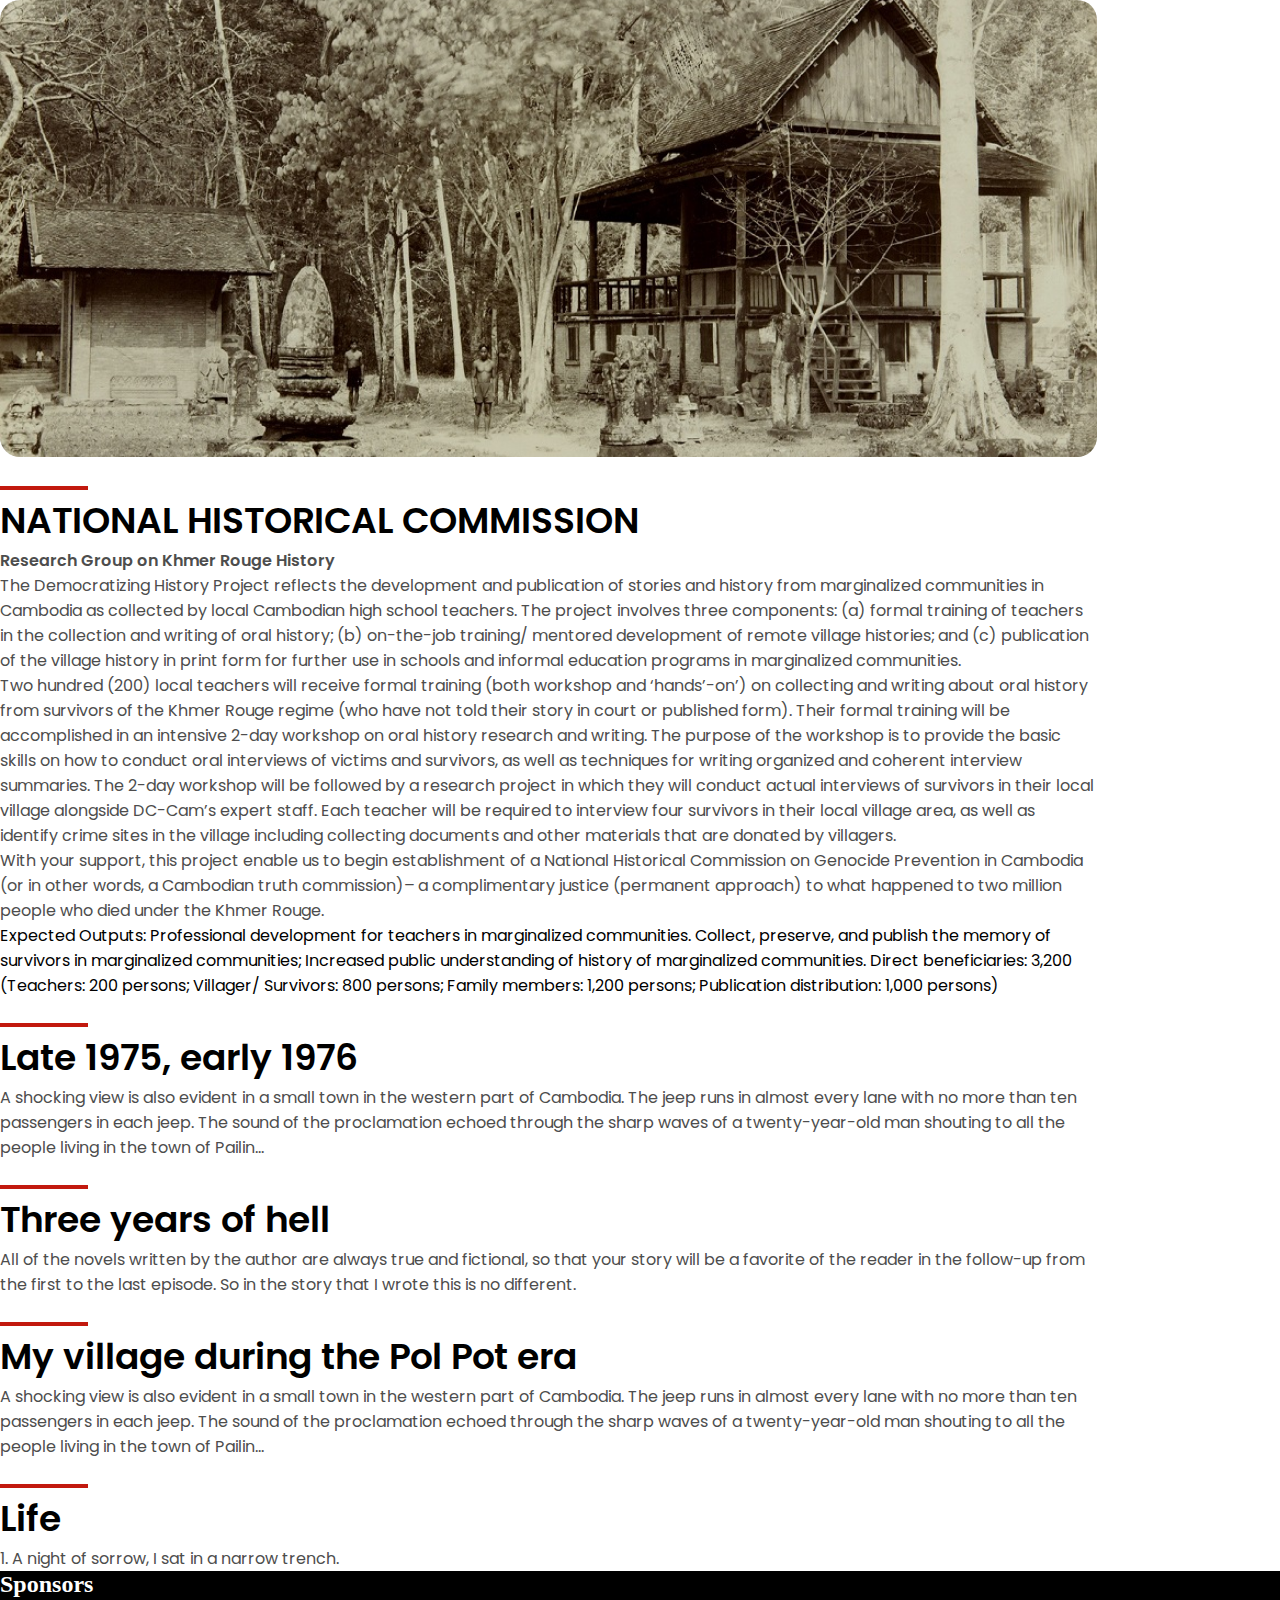
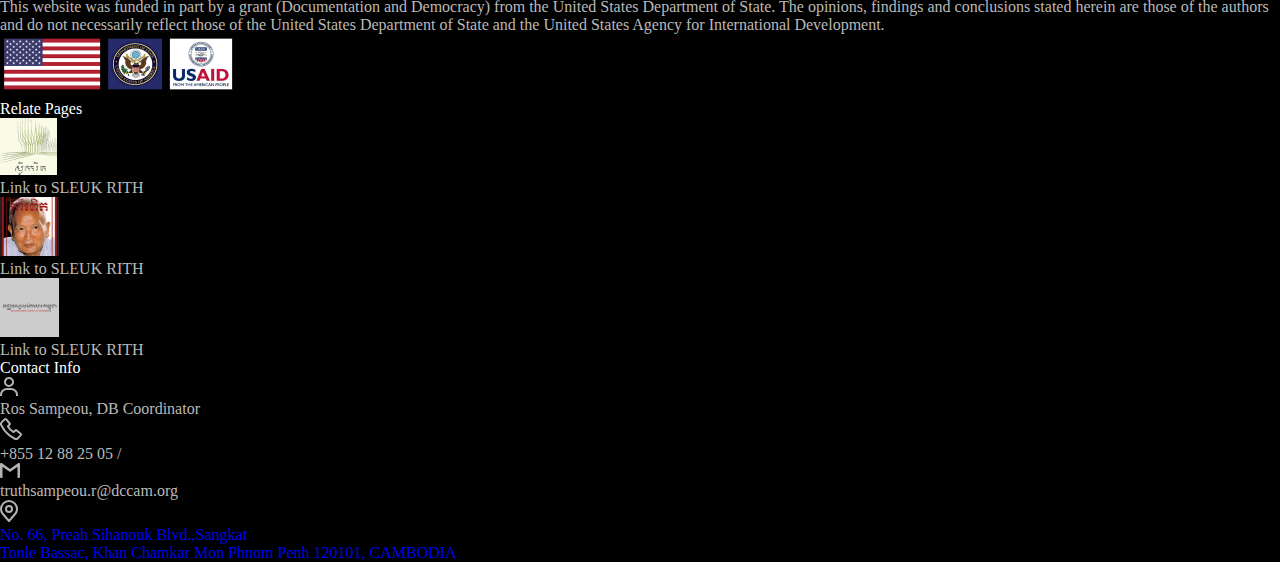
==== index1.html @ efcf057a "National Historical section done" ====
<!DOCTYPE html>
<html lang="en">

<head>
    <meta charset="UTF-8">
    <meta name="viewport" content="width=device-width, initial-scale=1.0">
    <title>Document</title>
    <link rel="stylesheet" href="./assets/css/style1.css">
    <link href="https://cdn.jsdelivr.net/npm/bootstrap@5.3.2/dist/css/bootstrap.min.css" rel="stylesheet" integrity="sha384-T3c6CoIi6uLrA9TneNEoa7RxnatzjcDSCmG1MXxSR1GAsXEV/Dwwykc2MPK8M2HN" crossorigin="anonymous">

</head>

<body>
    <section>
        <div class="container custom_container py-5">
            <div class="pt-5"><img class="w-100 img_radius " src="./assets/image/sectionimg.png" alt="sectionimg"></div>

            <h2 class="mb-0 pb-3 pt_custom_32 font-main fw-samibold fs-2xl red_line">NATIONAL HISTORICAL COMMISSION
            </h2>
            <p class="mb-0 pb-2 font-main fs-lg fw-samibold color-main ">Research Group on Khmer Rouge History</p>
            <p class="mb-0 pb-2 mw_1096 mx-auto font-main fs-lg fw-normal color-main ">The Democratizing History Project reflects the development and publication of stories and history from marginalized communities in Cambodia as collected by local Cambodian high school teachers. The project involves three components: (a) formal
                training of teachers in the collection and writing of oral history; (b) on-the-job training/ mentored development of remote village histories; and (c) publication of the village history in print form for further use in schools and informal
                education programs in marginalized communities.
            </p>
            <p class="mb-0 pb-2 mw_1096 mx-auto font-main fs-lg fw-normal color-main ">Two hundred (200) local teachers will receive formal training (both workshop and ‘hands’-on’) on collecting and writing about oral history from survivors of the Khmer Rouge regime (who have not told their story in court or published form).
                Their formal training will be accomplished in an intensive 2-day workshop on oral history research and writing. The purpose of the workshop is to provide the basic skills on how to conduct oral interviews of victims and survivors, as well
                as techniques for writing organized and coherent interview summaries. The 2-day workshop will be followed by a research project in which they will conduct actual interviews of survivors in their local village alongside DC-Cam’s expert
                staff. Each teacher will be required to interview four survivors in their local village area, as well as identify crime sites in the village including collecting documents and other materials that are donated by villagers.
            </p>
            <p class="mb-0 pb-2 mw_1096 mx-auto font-main fs-lg fw-normal color-main  ">With your support, this project enable us to begin establishment of a National Historical Commission on Genocide Prevention in Cambodia (or in other words, a Cambodian truth commission)– a complimentary justice (permanent approach) to what
                happened to two million people who died under the Khmer Rouge. </p>
            <p class="mb-0 mw_1096 mx-auto font-main fs-lg fw-normal "> Expected Outputs: Professional development for teachers in marginalized communities. Collect, preserve, and publish the memory of survivors in marginalized communities; Increased public understanding of history of marginalized communities.
                Direct beneficiaries: 3,200 (Teachers: 200 persons; Villager/ Survivors: 800 persons; Family members: 1,200 persons; Publication distribution: 1,000 persons)</p>
            <h2 class="mb-0 pb-3 font-main fw-samibold fs-2xl pt_custom_32 red_line">Late 1975, early 1976
            </h2>
            <p class="mb-0 mw_1096 mx-auto font-main fs-lg fw-normal color-main "> A shocking view is also evident in a small town in the western part of Cambodia. The jeep runs in almost every lane with no more than ten passengers in each jeep. The sound of the proclamation echoed through the sharp waves of a twenty-year-old
                man shouting to all the people living in the town of Pailin…</p>
            <h2 class="mb-0 pb-3 font-main fw-samibold fs-2xl pt_custom_32 red_line">Three years of hell
            </h2>
            <p class="mb-0 mw_1096 mx-auto font-main fs-lg fw-normal color-main ">All of the novels written by the author are always true and fictional, so that your story will be a favorite of the reader in the follow-up from the first to the last episode. So in the story that I wrote this is no different.</p>
            <h2 class="mb-0 pb-3 font-main fw-samibold fs-2xl pt_custom_32 red_line">My village during the Pol Pot era
            </h2>
            <p class="mb-0 mw_1096 mx-auto font-main fs-lg fw-normal color-main "> A shocking view is also evident in a small town in the western part of Cambodia. The jeep runs in almost every lane with no more than ten passengers in each jeep. The sound of the proclamation echoed through the sharp waves of a twenty-year-old
                man shouting to all the people living in the town of Pailin…</p>
            <h2 class="mb-0 pb-3 font-main fw-samibold fs-2xl pt_custom_32 red_line">Life
            </h2>
            <p class="mb-0 mw_1096 mx-auto font-main fs-lg fw-normal color-main">1. A night of sorrow, I sat in a narrow trench.
            </p>
        </div>
    </section>
    <footer class="bg_black">
        <div class="container py-5">
            <div class="row justify-content-between">
                <div class="col-5">
                    <h2 class="mb-0 color-primary">Sponsors</h2>
                    <p class="mb-0 pt-3 color-tertiary">This website was funded in part by a grant (Documentation and Democracy) from the United States Department of State. The opinions, findings and conclusions stated herein are those of the authors and do not necessarily reflect those
                        of the United States Department of State and the United States Agency for International Development.
                    </p>
                    <div class="pt-5"><img src="./assets/image/footerflag.png" alt="footer"></div>

                </div>
                <div class="col-6">
                    <div class="row justify-content-between">
                        <div class="col-5">
                            <p class="mb-0 color-primary">Relate Pages
                            </p>
                            <ul>
                                <li>
                                    <a href="#" class="d-flex align-items-center gap-3 pt_custom_27">
                                        <img src="./assets/image/onelink.png" alt="onelink">
                                        <p class="mb-0 color-tertiary">Link to SLEUK RITH</p>
                                    </a>
                                </li>
                                <li>
                                    <a href="#" class="d-flex align-items-center gap-3 pt_custom_27">
                                        <img src="./assets/image/link2.png" alt="onelink">
                                        <p class="mb-0 color-tertiary">Link to SLEUK RITH</p>
                                    </a>
                                </li>
                                <li>
                                    <a href="#" class="d-flex align-items-center gap-3 pt_custom_27">
                                        <img src="./assets/image/link3.png" alt="onelink">
                                        <p class="mb-0 color-tertiary">Link to SLEUK RITH</p>
                                    </a>
                                </li>
                            </ul>
                        </div>
                        <div class="col-6">
                            <p class="mb-0 color-primary">Contact Info</p>
                            <ul>
                                <li>
                                    <a href="#" class="d-flex align-items-center gap-2">
                                        <p class="mb-0 d-flex"><svg width="18" height="19" viewBox="0 0 18 19" fill="none" xmlns="http://www.w3.org/2000/svg">
                                                <path opacity="0.7"
                                                    d="M9 0C8.01109 0 7.04439 0.293245 6.22215 0.842652C5.3999 1.39206 4.75904 2.17295 4.3806 3.08658C4.00216 4.00021 3.90315 5.00555 4.09607 5.97545C4.289 6.94536 4.7652 7.83627 5.46447 8.53553C6.16373 9.2348 7.05464 9.711 8.02455 9.90393C8.99445 10.0969 9.99979 9.99784 10.9134 9.6194C11.827 9.24096 12.6079 8.6001 13.1573 7.77785C13.7068 6.95561 14 5.98891 14 5C14 3.67392 13.4732 2.40215 12.5355 1.46447C11.5979 0.526784 10.3261 0 9 0ZM9 8C8.40666 8 7.82664 7.82405 7.33329 7.49441C6.83994 7.16476 6.45542 6.69623 6.22836 6.14805C6.0013 5.59987 5.94189 4.99667 6.05764 4.41473C6.1734 3.83279 6.45912 3.29824 6.87868 2.87868C7.29824 2.45912 7.83279 2.1734 8.41473 2.05764C8.99667 1.94189 9.59987 2.0013 10.1481 2.22836C10.6962 2.45542 11.1648 2.83994 11.4944 3.33329C11.8241 3.82664 12 4.40666 12 5C12 5.79565 11.6839 6.55871 11.1213 7.12132C10.5587 7.68393 9.79565 8 9 8ZM18 19V18C18 16.1435 17.2625 14.363 15.9497 13.0503C14.637 11.7375 12.8565 11 11 11H7C5.14348 11 3.36301 11.7375 2.05025 13.0503C0.737498 14.363 0 16.1435 0 18V19H2V18C2 16.6739 2.52678 15.4021 3.46447 14.4645C4.40215 13.5268 5.67392 13 7 13H11C12.3261 13 13.5979 13.5268 14.5355 14.4645C15.4732 15.4021 16 16.6739 16 18V19H18Z"
                                                    fill="white" />
                                            </svg>
                                        </p>
                                        <p class="mb-0 color-tertiary d-flex align-items-center">Ros Sampeou, DB Coordinator
                                        </p>
                                    </a>
                                </li>
                                <li>
                                    <a href="#" class="d-flex align-items-center gap-2">
                                        <p class="mb-0 d-flex "><svg width="22" height="23" viewBox="0 0 22 23" fill="none" xmlns="http://www.w3.org/2000/svg">
                                                <g opacity="0.7">
                                                    <path
                                                        d="M9.55423 5.24101L6.17123 1.33601C5.78123 0.886007 5.06623 0.888007 4.61323 1.34201L1.83123 4.12901C1.00323 4.95801 0.766232 6.18901 1.24523 7.17601C4.10685 13.101 8.88528 17.8861 14.8062 20.756C15.7922 21.235 17.0222 20.998 17.8502 20.169L20.6582 17.356C21.1132 16.901 21.1142 16.182 20.6602 15.792L16.7402 12.427C16.3302 12.075 15.6932 12.121 15.2822 12.533L13.9182 13.899C13.8484 13.9722 13.7565 14.0204 13.6566 14.0363C13.5567 14.0522 13.4543 14.0349 13.3652 13.987C11.1357 12.7031 9.28622 10.8512 8.00523 8.62001C7.95726 8.53076 7.93989 8.42823 7.95578 8.32816C7.97168 8.22809 8.01996 8.136 8.09323 8.06601L9.45323 6.70501C9.86523 6.29101 9.91023 5.65101 9.55423 5.24001V5.24101Z"
                                                        stroke="white" stroke-width="2" stroke-linecap="round"
                                                        stroke-linejoin="round" />
                                                </g>
                                            </svg>
                                        </p>
                                        <p class="mb-0 d-flex align-items-center color-tertiary">+855 12 88 25 05 /</p>
                                    </a>
                                </li>
                                <li>
                                    <a href="#" class="d-flex align-items-center gap-2">
                                        <p class="mb-0 d-flex"><svg width="20" height="15" viewBox="0 0 20 15" fill="none" xmlns="http://www.w3.org/2000/svg">
                                                <path opacity="0.7"
                                                    d="M20 1.25014V13.75C20 14.4594 19.4594 15 18.75 15H17.5V3.65574L10 9.04319L2.5 3.65574V15H1.25C0.540625 15 0 14.4594 0 13.75V1.25014C0 0.895148 0.13375 0.582651 0.358125 0.361403C0.474983 0.244484 0.614156 0.152254 0.767371 0.0901957C0.920586 0.0281373 1.08471 -0.00248238 1.25 0.000157233H1.66688L10 6.04197L18.3331 0.000157233H18.75C19.105 0.000157233 19.4175 0.133906 19.6419 0.361403C19.8662 0.582651 20 0.895148 20 1.25014Z"
                                                    fill="white" />
                                            </svg>
                                        </p>
                                        <p class="d-flex align-items-center mb-0 color-tertiary">
                                            truthsampeou.r@dccam.org</p>
                                    </a>
                                </li>
                                <li>
                                    <a href="#" class="d-flex gap-2">
                                        <p class="mb-0 d-flex"><svg width="18" height="22" viewBox="0 0 18 22" fill="none" xmlns="http://www.w3.org/2000/svg">
                                                <g opacity="0.7">
                                                    <path
                                                        d="M9 12C10.6569 12 12 10.6569 12 9C12 7.34315 10.6569 6 9 6C7.34315 6 6 7.34315 6 9C6 10.6569 7.34315 12 9 12Z"
                                                        stroke="white" stroke-width="2" stroke-linecap="round"
                                                        stroke-linejoin="round" />
                                                    <path
                                                        d="M9 1C6.87827 1 4.84344 1.84285 3.34315 3.34315C1.84285 4.84344 1 6.87827 1 9C1 10.892 1.402 12.13 2.5 13.5L9 21L15.5 13.5C16.598 12.13 17 10.892 17 9C17 6.87827 16.1571 4.84344 14.6569 3.34315C13.1566 1.84285 11.1217 1 9 1V1Z"
                                                        stroke="white" stroke-width="2" stroke-linecap="round"
                                                        stroke-linejoin="round" />
                                                </g>
                                            </svg>
                                        </p>
                                        <p class="mb-0 d-flex align-items-center">No. 66, Preah Sihanouk Blvd.,Sangkat
                                            <br> Tonle Bassac, Khan Chamkar Mon Phnom Penh 120101, CAMBODIA</p>
                                    </a>
                                </li>
                            </ul>
                        </div>
                    </div>
                </div>
            </div>
        </div>
    </footer>
    <script src="https://cdn.jsdelivr.net/npm/bootstrap@5.3.2/dist/js/bootstrap.bundle.min.js" integrity="sha384-C6RzsynM9kWDrMNeT87bh95OGNyZPhcTNXj1NW7RuBCsyN/o0jlpcV8Qyq46cDfL" crossorigin="anonymous">
    </script>
</body>

</html>
---- assets/css/style1.css ----
@import url('https://fonts.googleapis.com/css2?family=Poppins:wght@400;500;600;700&display=swap');
@import url('./root.css');
* {
    margin: 0;
    padding: 0;
    text-decoration: none !important;
    list-style-type: none !important;
    box-sizing: border-box;
}

.font-main {
    font-family: 'Poppins', sans-serif;
}


/* common-class */

.custom_container {
    max-width: 1100px !important;
}

.bg_black {
    background-color: var( --color-secandary);
}

.gap_19 {
    gap: 19px;
}


/* section-1 */

.img_radius {
    border-radius: 20px;
}

.mw_1096 {
    max-width: 1096px;
}

.pt_custom_32 {
    padding-top: 32px;
}

.red_line {
    position: relative;
}

.red_line::before {
    content: '';
    position: absolute;
    width: 87.84px;
    height: 4px;
    top: 25px;
    background-color: var(--bg-line)
}


/* footer */

.pt_custom_27 {
    padding-top: 27px;
}

ol,
ul {
    padding-left: 0 !important;
}
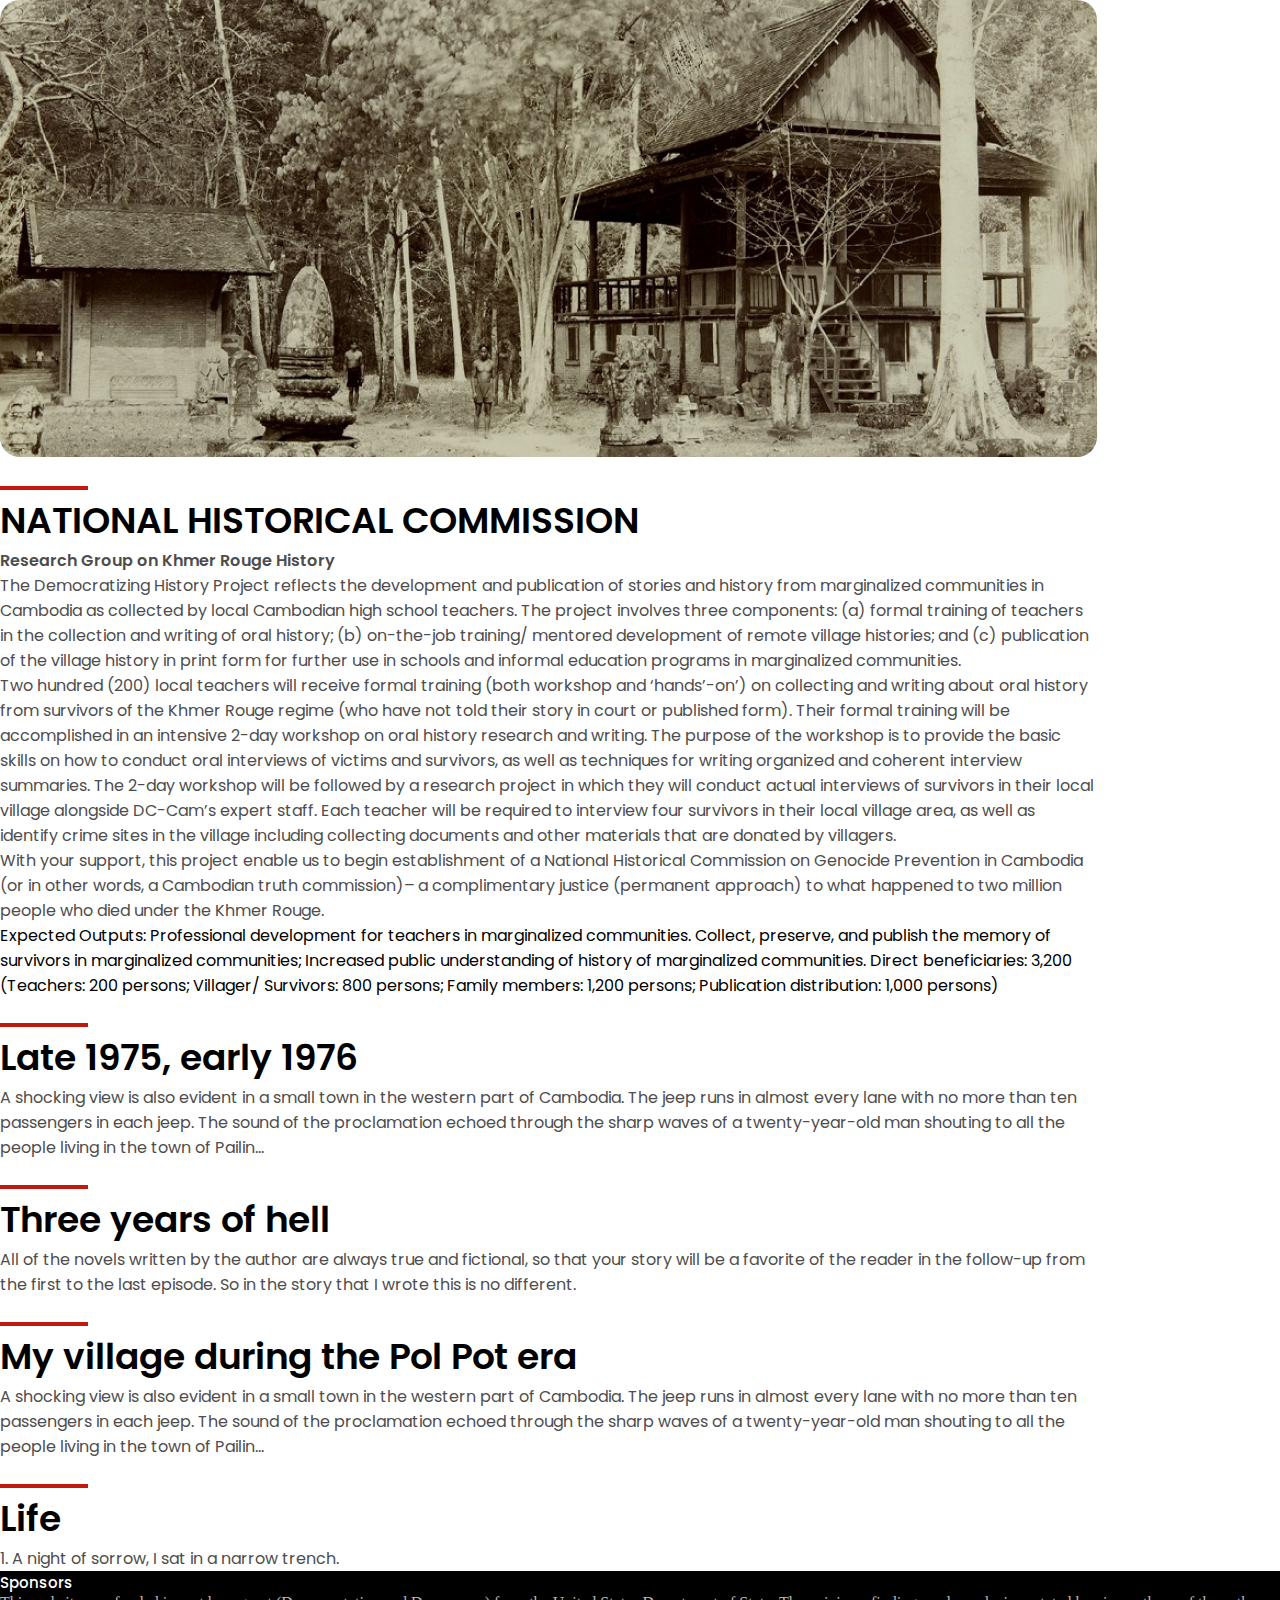
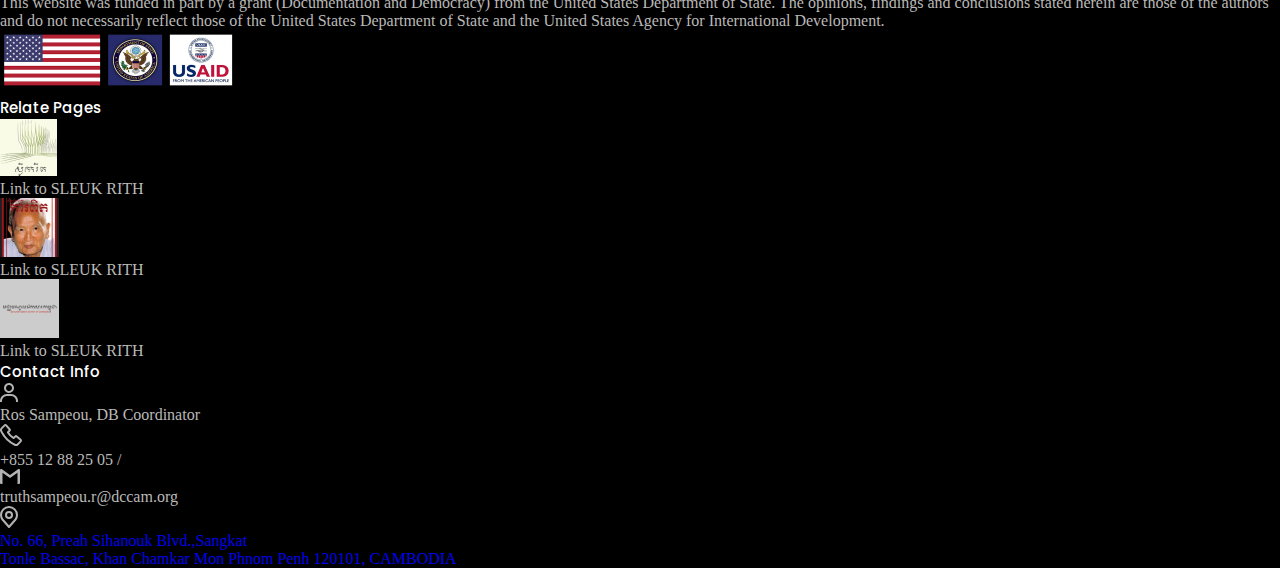
==== commit c8b4dcdf: "navbar done" ====
--- a/index1.html
+++ b/index1.html
@@ -52,7 +52,7 @@
         <div class="container py-5">
             <div class="row justify-content-between">
                 <div class="col-5">
-                    <h2 class="mb-0 color-primary">Sponsors</h2>
+                    <h2 class="mb-0 color-primary fs-md font-main fw-medium">Sponsors</h2>
                     <p class="mb-0 pt-3 color-tertiary">This website was funded in part by a grant (Documentation and Democracy) from the United States Department of State. The opinions, findings and conclusions stated herein are those of the authors and do not necessarily reflect those
                         of the United States Department of State and the United States Agency for International Development.
                     </p>
@@ -62,7 +62,7 @@
                 <div class="col-6">
                     <div class="row justify-content-between">
                         <div class="col-5">
-                            <p class="mb-0 color-primary">Relate Pages
+                            <p class="mb-0 color-primary fs-md font-main fw-medium">Relate Pages
                             </p>
                             <ul>
                                 <li>
@@ -86,10 +86,10 @@
                             </ul>
                         </div>
                         <div class="col-6">
-                            <p class="mb-0 color-primary">Contact Info</p>
+                            <p class="mb-0 color-primary fs-md font-main fw-medium ">Contact Info</p>
                             <ul>
                                 <li>
-                                    <a href="#" class="d-flex align-items-center gap-2">
+                                    <a href="#" class="d-flex align-items-center gap-2 pt_custom_19">
                                         <p class="mb-0 d-flex"><svg width="18" height="19" viewBox="0 0 18 19" fill="none" xmlns="http://www.w3.org/2000/svg">
                                                 <path opacity="0.7"
                                                     d="M9 0C8.01109 0 7.04439 0.293245 6.22215 0.842652C5.3999 1.39206 4.75904 2.17295 4.3806 3.08658C4.00216 4.00021 3.90315 5.00555 4.09607 5.97545C4.289 6.94536 4.7652 7.83627 5.46447 8.53553C6.16373 9.2348 7.05464 9.711 8.02455 9.90393C8.99445 10.0969 9.99979 9.99784 10.9134 9.6194C11.827 9.24096 12.6079 8.6001 13.1573 7.77785C13.7068 6.95561 14 5.98891 14 5C14 3.67392 13.4732 2.40215 12.5355 1.46447C11.5979 0.526784 10.3261 0 9 0ZM9 8C8.40666 8 7.82664 7.82405 7.33329 7.49441C6.83994 7.16476 6.45542 6.69623 6.22836 6.14805C6.0013 5.59987 5.94189 4.99667 6.05764 4.41473C6.1734 3.83279 6.45912 3.29824 6.87868 2.87868C7.29824 2.45912 7.83279 2.1734 8.41473 2.05764C8.99667 1.94189 9.59987 2.0013 10.1481 2.22836C10.6962 2.45542 11.1648 2.83994 11.4944 3.33329C11.8241 3.82664 12 4.40666 12 5C12 5.79565 11.6839 6.55871 11.1213 7.12132C10.5587 7.68393 9.79565 8 9 8ZM18 19V18C18 16.1435 17.2625 14.363 15.9497 13.0503C14.637 11.7375 12.8565 11 11 11H7C5.14348 11 3.36301 11.7375 2.05025 13.0503C0.737498 14.363 0 16.1435 0 18V19H2V18C2 16.6739 2.52678 15.4021 3.46447 14.4645C4.40215 13.5268 5.67392 13 7 13H11C12.3261 13 13.5979 13.5268 14.5355 14.4645C15.4732 15.4021 16 16.6739 16 18V19H18Z"
@@ -101,7 +101,7 @@
                                     </a>
                                 </li>
                                 <li>
-                                    <a href="#" class="d-flex align-items-center gap-2">
+                                    <a href="#" class="d-flex align-items-center gap-2 pt_custom_18">
                                         <p class="mb-0 d-flex "><svg width="22" height="23" viewBox="0 0 22 23" fill="none" xmlns="http://www.w3.org/2000/svg">
                                                 <g opacity="0.7">
                                                     <path
@@ -115,7 +115,7 @@
                                     </a>
                                 </li>
                                 <li>
-                                    <a href="#" class="d-flex align-items-center gap-2">
+                                    <a href="#" class="d-flex align-items-center gap-2 pt_custom_18">
                                         <p class="mb-0 d-flex"><svg width="20" height="15" viewBox="0 0 20 15" fill="none" xmlns="http://www.w3.org/2000/svg">
                                                 <path opacity="0.7"
                                                     d="M20 1.25014V13.75C20 14.4594 19.4594 15 18.75 15H17.5V3.65574L10 9.04319L2.5 3.65574V15H1.25C0.540625 15 0 14.4594 0 13.75V1.25014C0 0.895148 0.13375 0.582651 0.358125 0.361403C0.474983 0.244484 0.614156 0.152254 0.767371 0.0901957C0.920586 0.0281373 1.08471 -0.00248238 1.25 0.000157233H1.66688L10 6.04197L18.3331 0.000157233H18.75C19.105 0.000157233 19.4175 0.133906 19.6419 0.361403C19.8662 0.582651 20 0.895148 20 1.25014Z"
@@ -127,7 +127,7 @@
                                     </a>
                                 </li>
                                 <li>
-                                    <a href="#" class="d-flex gap-2">
+                                    <a href="#" class="d-flex gap-2 pt_custom_18">
                                         <p class="mb-0 d-flex"><svg width="18" height="22" viewBox="0 0 18 22" fill="none" xmlns="http://www.w3.org/2000/svg">
                                                 <g opacity="0.7">
                                                     <path
--- a/assets/css/style1.css
+++ b/assets/css/style1.css
@@ -23,8 +23,12 @@
     background-color: var( --color-secandary);
 }
 
-.gap_19 {
-    gap: 19px;
+.pt_custom_19 {
+    padding-top: 19px;
+}
+
+.pt_custom_18 {
+    padding-top: 18px;
 }
 
 
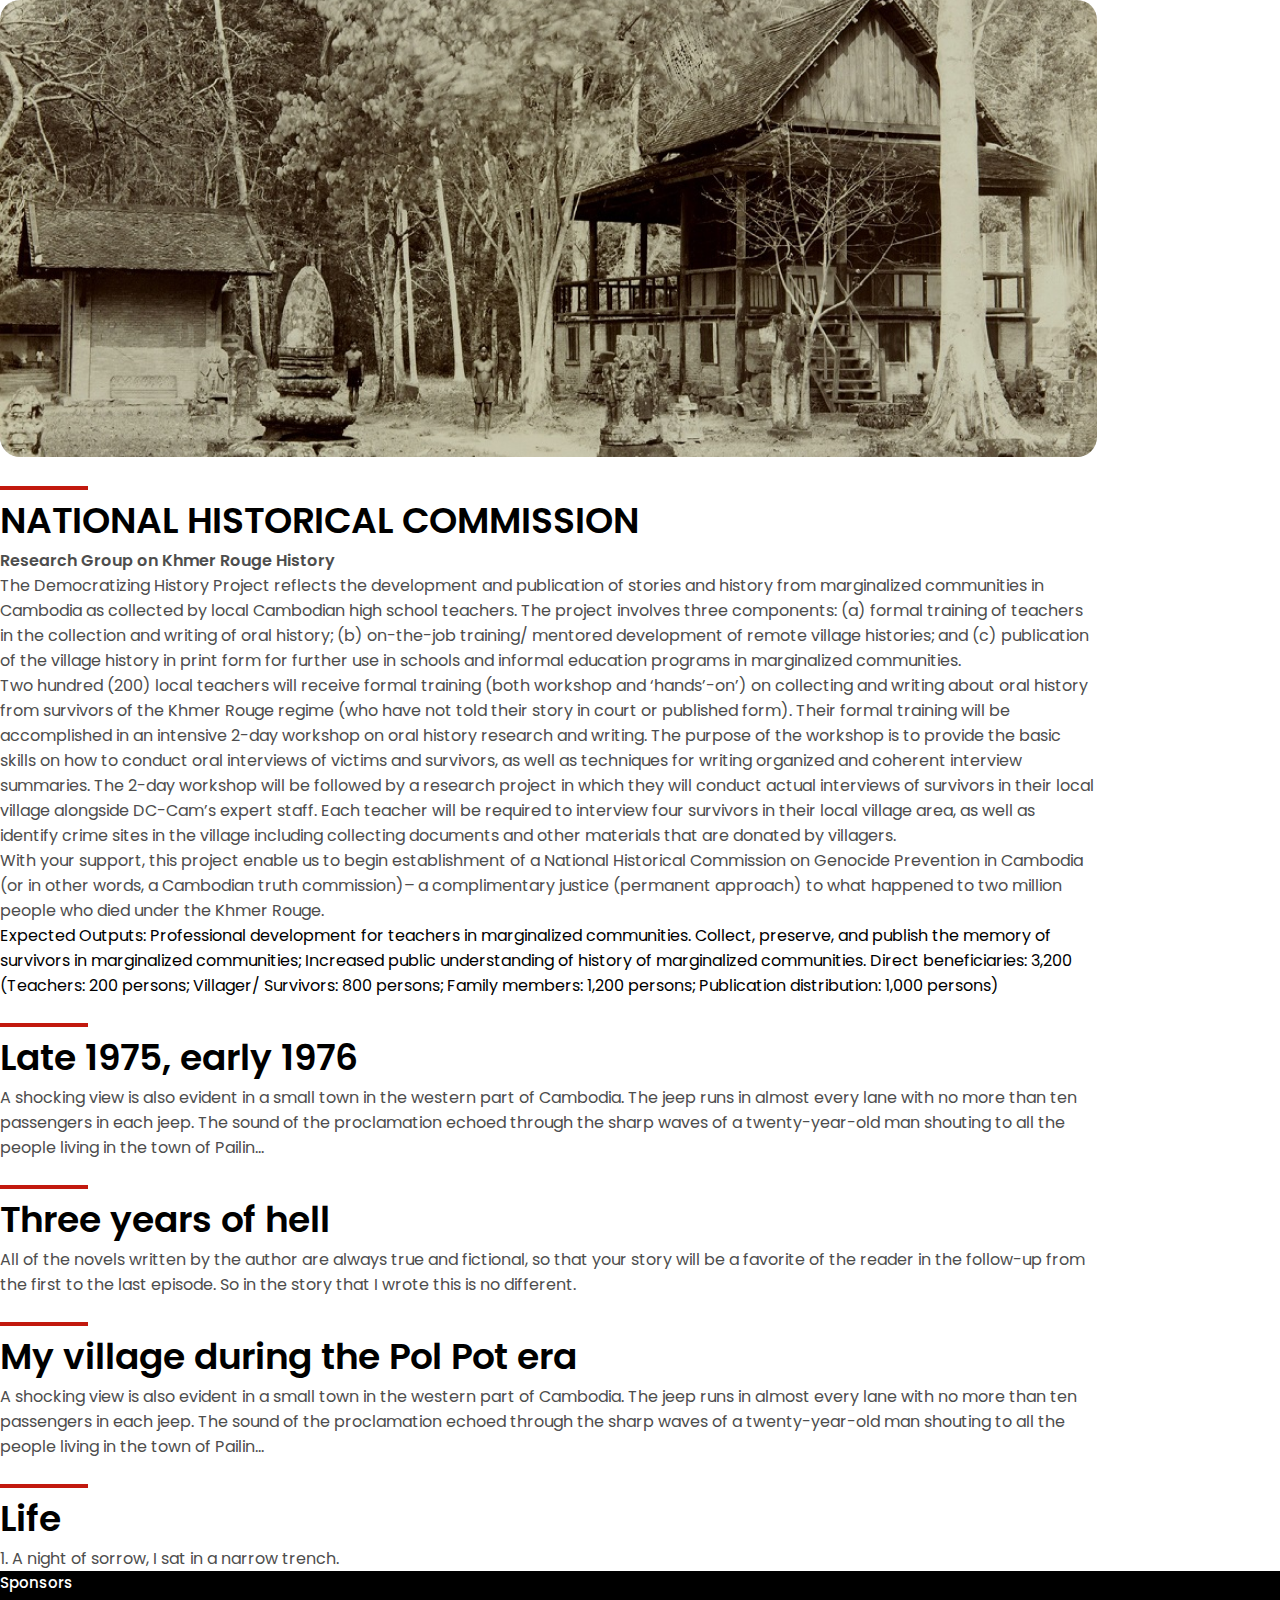
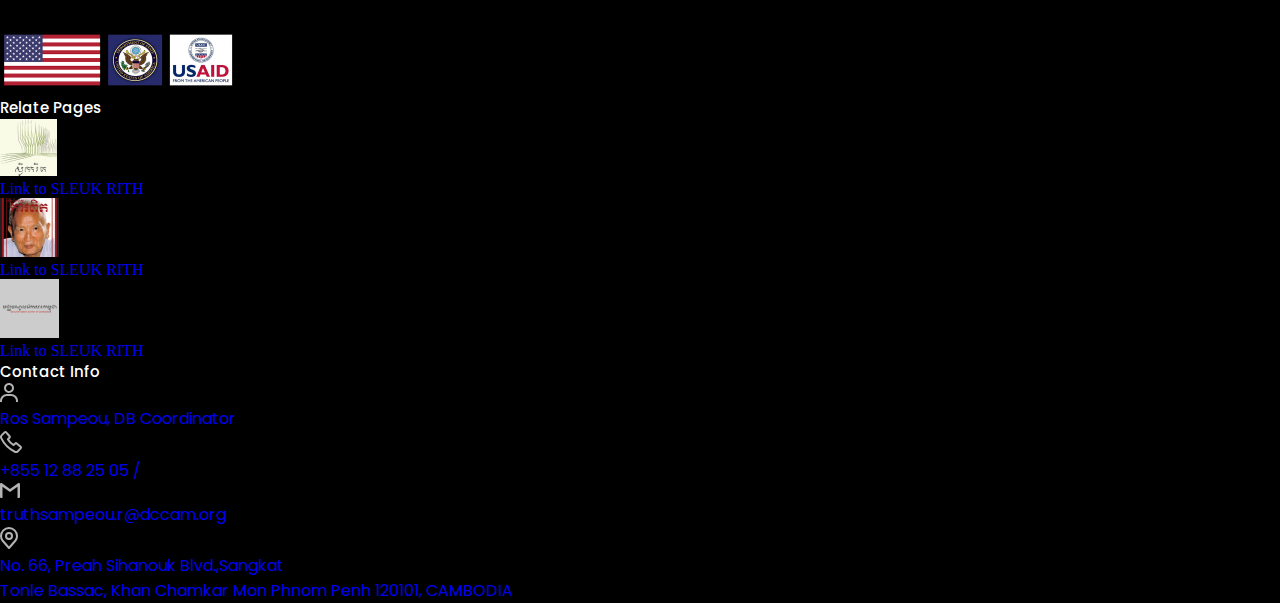
==== commit 139d19f1: "delet root classes" ====
--- a/index1.html
+++ b/index1.html
@@ -86,7 +86,7 @@
                             </ul>
                         </div>
                         <div class="col-6">
-                            <p class="mb-0 color-primary fs-md font-main fw-medium ">Contact Info</p>
+                            <p class="mb-0 color-primary fs-md font-main fw-medium  ">Contact Info</p>
                             <ul>
                                 <li>
                                     <a href="#" class="d-flex align-items-center gap-2 pt_custom_19">
@@ -96,7 +96,7 @@
                                                     fill="white" />
                                             </svg>
                                         </p>
-                                        <p class="mb-0 color-tertiary d-flex align-items-center">Ros Sampeou, DB Coordinator
+                                        <p class="mb-0 color-tertiary d-flex align-items-center font-main">Ros Sampeou, DB Coordinator
                                         </p>
                                     </a>
                                 </li>
@@ -111,7 +111,7 @@
                                                 </g>
                                             </svg>
                                         </p>
-                                        <p class="mb-0 d-flex align-items-center color-tertiary">+855 12 88 25 05 /</p>
+                                        <p class="mb-0 d-flex align-items-center color-tertiary font-main">+855 12 88 25 05 /</p>
                                     </a>
                                 </li>
                                 <li>
@@ -122,7 +122,7 @@
                                                     fill="white" />
                                             </svg>
                                         </p>
-                                        <p class="d-flex align-items-center mb-0 color-tertiary">
+                                        <p class="d-flex align-items-center mb-0 color-tertiary font-main">
                                             truthsampeou.r@dccam.org</p>
                                     </a>
                                 </li>
@@ -141,7 +141,7 @@
                                                 </g>
                                             </svg>
                                         </p>
-                                        <p class="mb-0 d-flex align-items-center">No. 66, Preah Sihanouk Blvd.,Sangkat
+                                        <p class="mb-0 d-flex align-items-center color-tertiary font-main">No. 66, Preah Sihanouk Blvd.,Sangkat
                                             <br> Tonle Bassac, Khan Chamkar Mon Phnom Penh 120101, CAMBODIA</p>
                                     </a>
                                 </li>
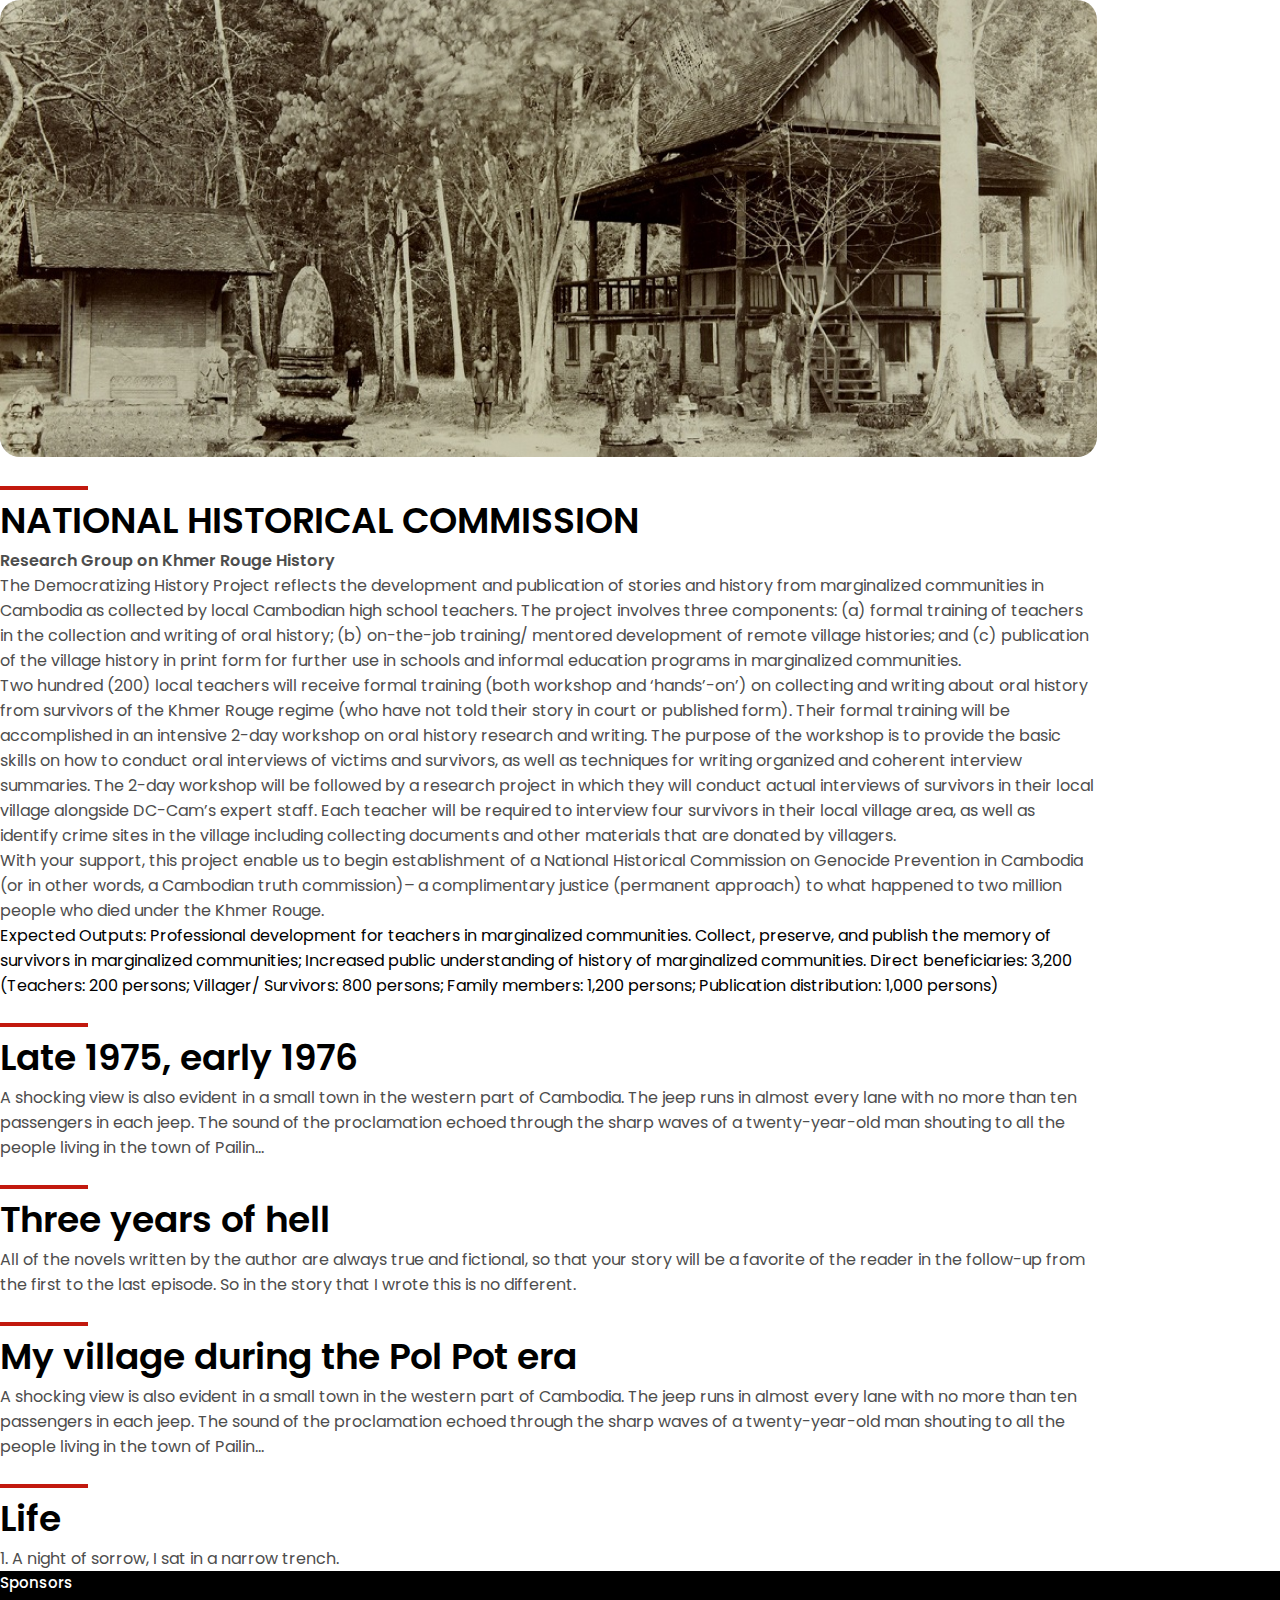
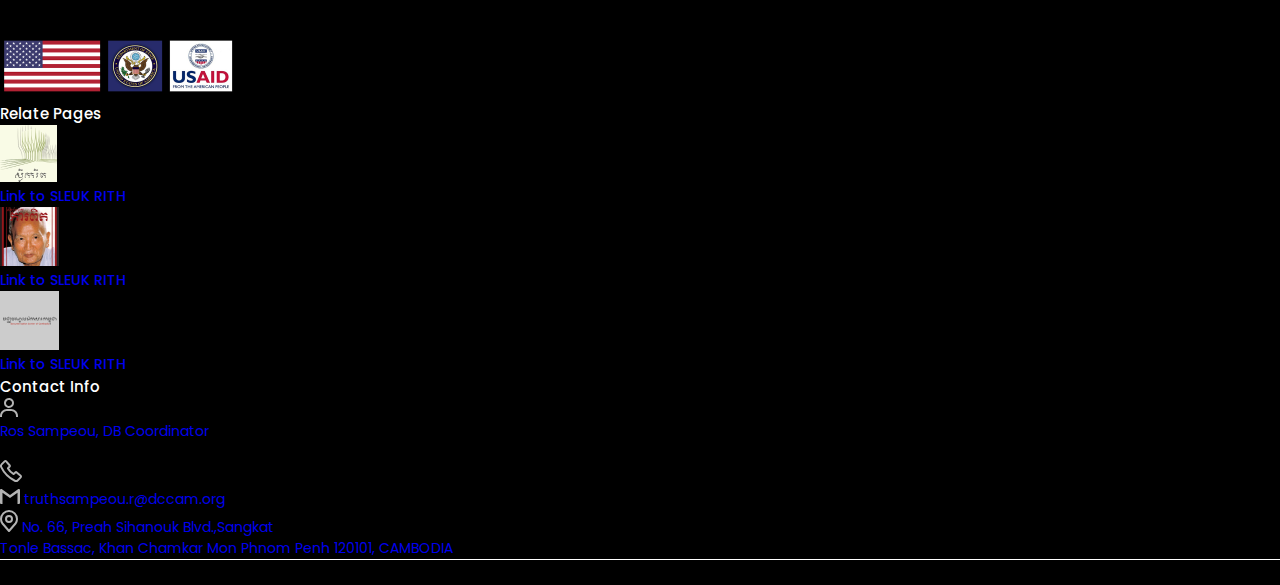
==== commit c96f099f: "footer done" ====
--- a/index1.html
+++ b/index1.html
@@ -51,41 +51,41 @@
     <footer class="bg_black">
         <div class="container py-5">
             <div class="row justify-content-between">
-                <div class="col-5">
+                <div class="col-xl-5">
                     <h2 class="mb-0 color-primary fs-md font-main fw-medium">Sponsors</h2>
-                    <p class="mb-0 pt-3 color-tertiary">This website was funded in part by a grant (Documentation and Democracy) from the United States Department of State. The opinions, findings and conclusions stated herein are those of the authors and do not necessarily reflect those
+                    <p class="mb-0 pt-3 color-tertiary fs-sm font-main fw-medium">This website was funded in part by a grant (Documentation and Democracy) from the United States Department of State. The opinions, findings and conclusions stated herein are those of the authors and do not necessarily reflect those
                         of the United States Department of State and the United States Agency for International Development.
                     </p>
                     <div class="pt-5"><img src="./assets/image/footerflag.png" alt="footer"></div>
 
                 </div>
-                <div class="col-6">
+                <div class="col-xl-6 pt-5 pt-lg-0 ">
                     <div class="row justify-content-between">
-                        <div class="col-5">
+                        <div class="col-sm-5">
                             <p class="mb-0 color-primary fs-md font-main fw-medium">Relate Pages
                             </p>
                             <ul>
                                 <li>
                                     <a href="#" class="d-flex align-items-center gap-3 pt_custom_27">
                                         <img src="./assets/image/onelink.png" alt="onelink">
-                                        <p class="mb-0 color-tertiary">Link to SLEUK RITH</p>
+                                        <p class="mb-0 color-tertiary fs-sm font-main fw-medium">Link to SLEUK RITH</p>
                                     </a>
                                 </li>
                                 <li>
                                     <a href="#" class="d-flex align-items-center gap-3 pt_custom_27">
                                         <img src="./assets/image/link2.png" alt="onelink">
-                                        <p class="mb-0 color-tertiary">Link to SLEUK RITH</p>
+                                        <p class="mb-0 color-tertiary fs-sm font-main fw-medium">Link to SLEUK RITH</p>
                                     </a>
                                 </li>
                                 <li>
                                     <a href="#" class="d-flex align-items-center gap-3 pt_custom_27">
                                         <img src="./assets/image/link3.png" alt="onelink">
-                                        <p class="mb-0 color-tertiary">Link to SLEUK RITH</p>
+                                        <p class="mb-0 color-tertiary fs-sm font-main fw-medium">Link to SLEUK RITH</p>
                                     </a>
                                 </li>
                             </ul>
                         </div>
-                        <div class="col-6">
+                        <div class="col-sm-6 pt-4 pt-md-0 ">
                             <p class="mb-0 color-primary fs-md font-main fw-medium  ">Contact Info</p>
                             <ul>
                                 <li>
@@ -96,39 +96,47 @@
                                                     fill="white" />
                                             </svg>
                                         </p>
-                                        <p class="mb-0 color-tertiary d-flex align-items-center font-main">Ros Sampeou, DB Coordinator
+                                        <p class="mb-0 color-tertiary d-flex align-items-center font-main fs-sm">Ros Sampeou, DB Coordinator
                                         </p>
                                     </a>
                                 </li>
-                                <li>
-                                    <a href="#" class="d-flex align-items-center gap-2 pt_custom_18">
-                                        <p class="mb-0 d-flex "><svg width="22" height="23" viewBox="0 0 22 23" fill="none" xmlns="http://www.w3.org/2000/svg">
-                                                <g opacity="0.7">
-                                                    <path
-                                                        d="M9.55423 5.24101L6.17123 1.33601C5.78123 0.886007 5.06623 0.888007 4.61323 1.34201L1.83123 4.12901C1.00323 4.95801 0.766232 6.18901 1.24523 7.17601C4.10685 13.101 8.88528 17.8861 14.8062 20.756C15.7922 21.235 17.0222 20.998 17.8502 20.169L20.6582 17.356C21.1132 16.901 21.1142 16.182 20.6602 15.792L16.7402 12.427C16.3302 12.075 15.6932 12.121 15.2822 12.533L13.9182 13.899C13.8484 13.9722 13.7565 14.0204 13.6566 14.0363C13.5567 14.0522 13.4543 14.0349 13.3652 13.987C11.1357 12.7031 9.28622 10.8512 8.00523 8.62001C7.95726 8.53076 7.93989 8.42823 7.95578 8.32816C7.97168 8.22809 8.01996 8.136 8.09323 8.06601L9.45323 6.70501C9.86523 6.29101 9.91023 5.65101 9.55423 5.24001V5.24101Z"
-                                                        stroke="white" stroke-width="2" stroke-linecap="round"
-                                                        stroke-linejoin="round" />
-                                                </g>
-                                            </svg>
-                                        </p>
-                                        <p class="mb-0 d-flex align-items-center color-tertiary font-main">+855 12 88 25 05 /</p>
-                                    </a>
+
+                                <li class="d-flex align-items-center  pt_custom_18">
+                                    <span class="mb-0 d-flex "><svg width="22" height="23" viewBox="0 0 22 23"
+                                            fill="none" xmlns="http://www.w3.org/2000/svg">
+                                            <g opacity="0.7">
+                                                <path
+                                                    d="M9.55423 5.24101L6.17123 1.33601C5.78123 0.886007 5.06623 0.888007 4.61323 1.34201L1.83123 4.12901C1.00323 4.95801 0.766232 6.18901 1.24523 7.17601C4.10685 13.101 8.88528 17.8861 14.8062 20.756C15.7922 21.235 17.0222 20.998 17.8502 20.169L20.6582 17.356C21.1132 16.901 21.1142 16.182 20.6602 15.792L16.7402 12.427C16.3302 12.075 15.6932 12.121 15.2822 12.533L13.9182 13.899C13.8484 13.9722 13.7565 14.0204 13.6566 14.0363C13.5567 14.0522 13.4543 14.0349 13.3652 13.987C11.1357 12.7031 9.28622 10.8512 8.00523 8.62001C7.95726 8.53076 7.93989 8.42823 7.95578 8.32816C7.97168 8.22809 8.01996 8.136 8.09323 8.06601L9.45323 6.70501C9.86523 6.29101 9.91023 5.65101 9.55423 5.24001V5.24101Z"
+                                                    stroke="white" stroke-width="2" stroke-linecap="round"
+                                                    stroke-linejoin="round" />
+                                            </g>
+                                        </svg>
+                                    </span>
+                                    <a href="tel:+855
+                                        12 88 25 05" class="mb-0 d-flex align-items-center color-tertiary font-main fs-sm">+855
+                                        12 88 25 05 /</a>
+                                    <a href="tel:+855
+                                        11/16 27 27 22" class="mb-0 d-flex align-items-center color-tertiary font-main fs-sm">+855
+                                        11/16 27 27 22</a>
+
                                 </li>
                                 <li>
                                     <a href="#" class="d-flex align-items-center gap-2 pt_custom_18">
-                                        <p class="mb-0 d-flex"><svg width="20" height="15" viewBox="0 0 20 15" fill="none" xmlns="http://www.w3.org/2000/svg">
+                                        <span class="mb-0 d-flex"><svg width="20" height="15" viewBox="0 0 20 15"
+                                                fill="none" xmlns="http://www.w3.org/2000/svg">
                                                 <path opacity="0.7"
                                                     d="M20 1.25014V13.75C20 14.4594 19.4594 15 18.75 15H17.5V3.65574L10 9.04319L2.5 3.65574V15H1.25C0.540625 15 0 14.4594 0 13.75V1.25014C0 0.895148 0.13375 0.582651 0.358125 0.361403C0.474983 0.244484 0.614156 0.152254 0.767371 0.0901957C0.920586 0.0281373 1.08471 -0.00248238 1.25 0.000157233H1.66688L10 6.04197L18.3331 0.000157233H18.75C19.105 0.000157233 19.4175 0.133906 19.6419 0.361403C19.8662 0.582651 20 0.895148 20 1.25014Z"
                                                     fill="white" />
                                             </svg>
-                                        </p>
-                                        <p class="d-flex align-items-center mb-0 color-tertiary font-main">
-                                            truthsampeou.r@dccam.org</p>
+                                        </span>
+                                        <span class="d-flex align-items-center mb-0 color-tertiary font-main fs-sm">
+                                            truthsampeou.r@dccam.org</span>
                                     </a>
                                 </li>
                                 <li>
                                     <a href="#" class="d-flex gap-2 pt_custom_18">
-                                        <p class="mb-0 d-flex"><svg width="18" height="22" viewBox="0 0 18 22" fill="none" xmlns="http://www.w3.org/2000/svg">
+                                        <span class="mb-0 d-flex"><svg width="18" height="22" viewBox="0 0 18 22"
+                                                fill="none" xmlns="http://www.w3.org/2000/svg">
                                                 <g opacity="0.7">
                                                     <path
                                                         d="M9 12C10.6569 12 12 10.6569 12 9C12 7.34315 10.6569 6 9 6C7.34315 6 6 7.34315 6 9C6 10.6569 7.34315 12 9 12Z"
@@ -140,9 +148,10 @@
                                                         stroke-linejoin="round" />
                                                 </g>
                                             </svg>
-                                        </p>
-                                        <p class="mb-0 d-flex align-items-center color-tertiary font-main">No. 66, Preah Sihanouk Blvd.,Sangkat
-                                            <br> Tonle Bassac, Khan Chamkar Mon Phnom Penh 120101, CAMBODIA</p>
+                                        </span>
+                                        <span class="mb-0 d-flex align-items-center color-tertiary font-main fs-sm">No.
+                                            66, Preah Sihanouk Blvd.,Sangkat
+                                            <br> Tonle Bassac, Khan Chamkar Mon Phnom Penh 120101, CAMBODIA</sapn>
                                     </a>
                                 </li>
                             </ul>
@@ -151,8 +160,13 @@
                 </div>
             </div>
         </div>
+        <div class="line_footer"></div>
+        <p class="mb-0 fs-lg fw-normal font-main color-tertiary py-3 text-center">© 2021 Documentation Center of
+            Cambodia
+            (DC-Cam)</p>
     </footer>
-    <script src="https://cdn.jsdelivr.net/npm/bootstrap@5.3.2/dist/js/bootstrap.bundle.min.js" integrity="sha384-C6RzsynM9kWDrMNeT87bh95OGNyZPhcTNXj1NW7RuBCsyN/o0jlpcV8Qyq46cDfL" crossorigin="anonymous">
+    <script src="https://cdn.jsdelivr.net/npm/bootstrap@5.3.2/dist/js/bootstrap.bundle.min.js"
+        integrity="sha384-C6RzsynM9kWDrMNeT87bh95OGNyZPhcTNXj1NW7RuBCsyN/o0jlpcV8Qyq46cDfL" crossorigin="anonymous">
     </script>
 </body>
 
--- a/assets/css/style1.css
+++ b/assets/css/style1.css
@@ -69,4 +69,10 @@
 ol,
 ul {
     padding-left: 0 !important;
+}
+
+.line_footer {
+    width: 100%;
+    height: 1px;
+    background-color: var(--color-primary);
 }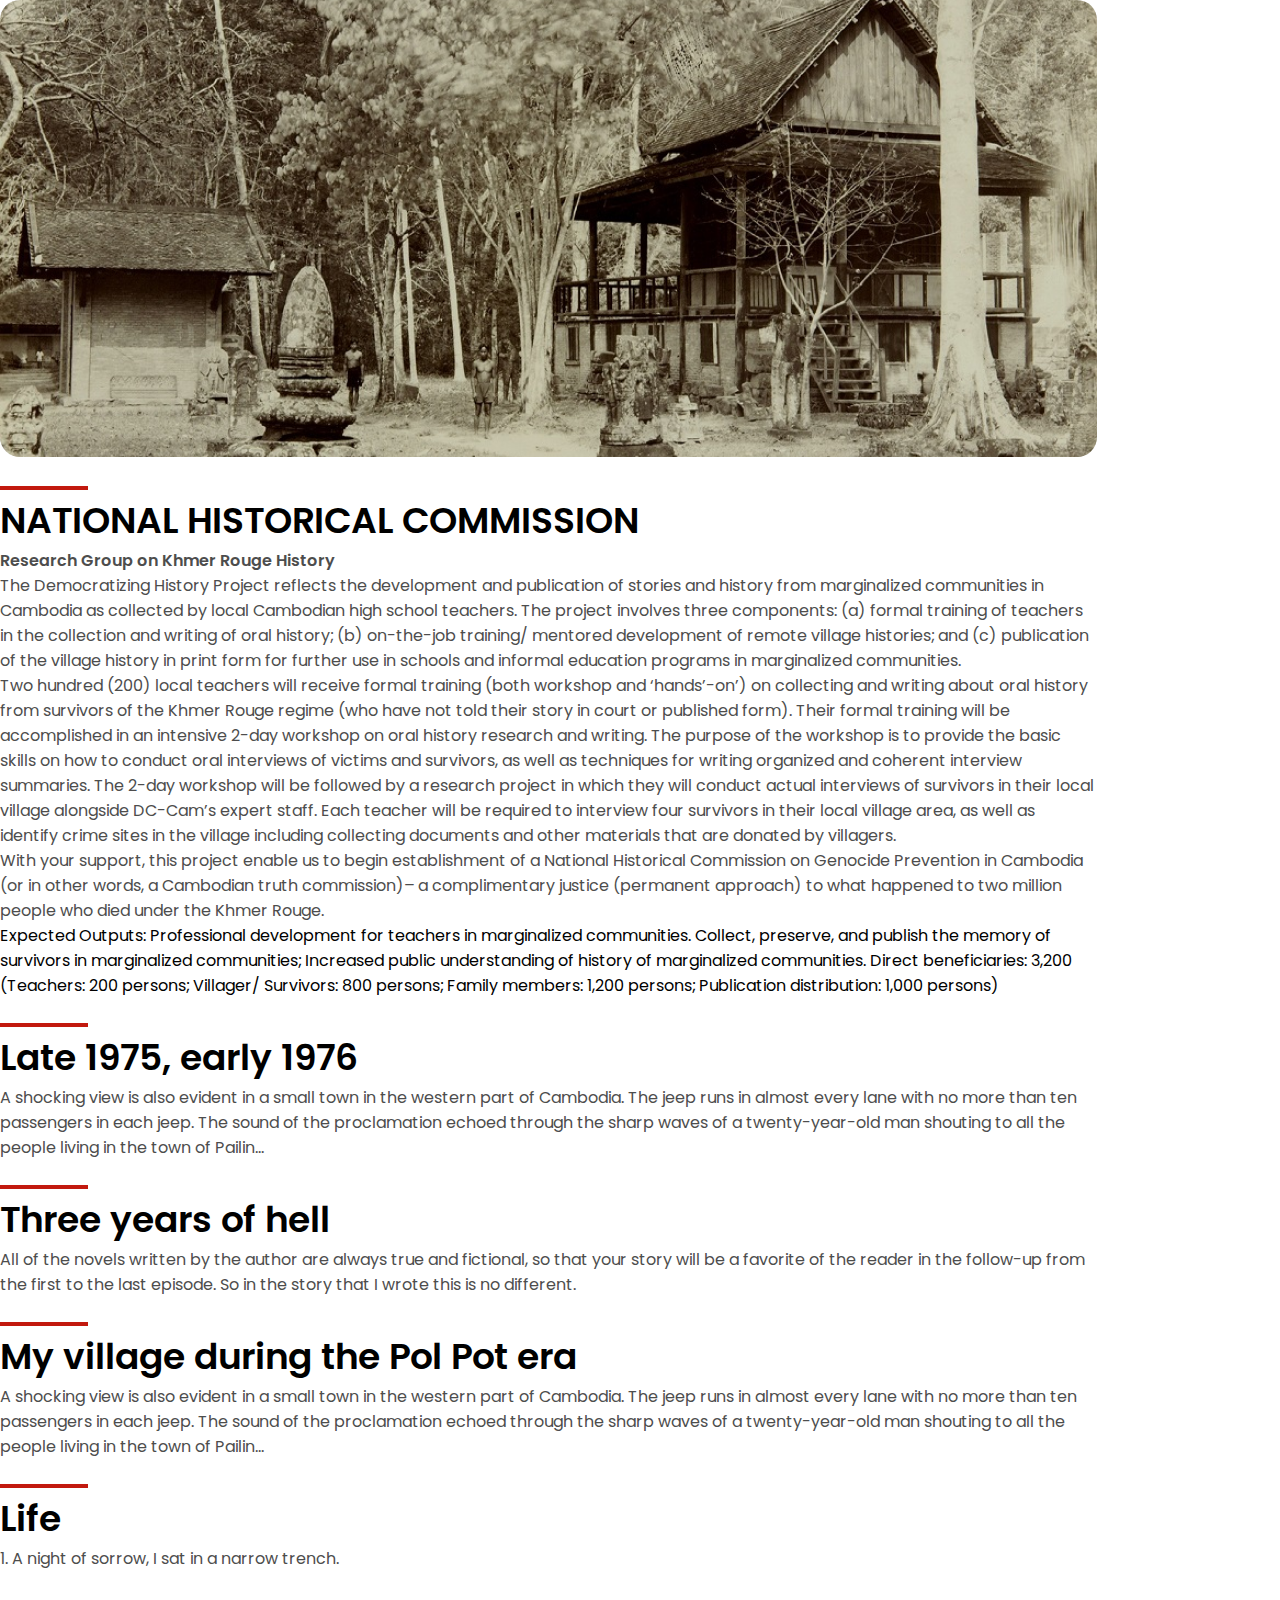
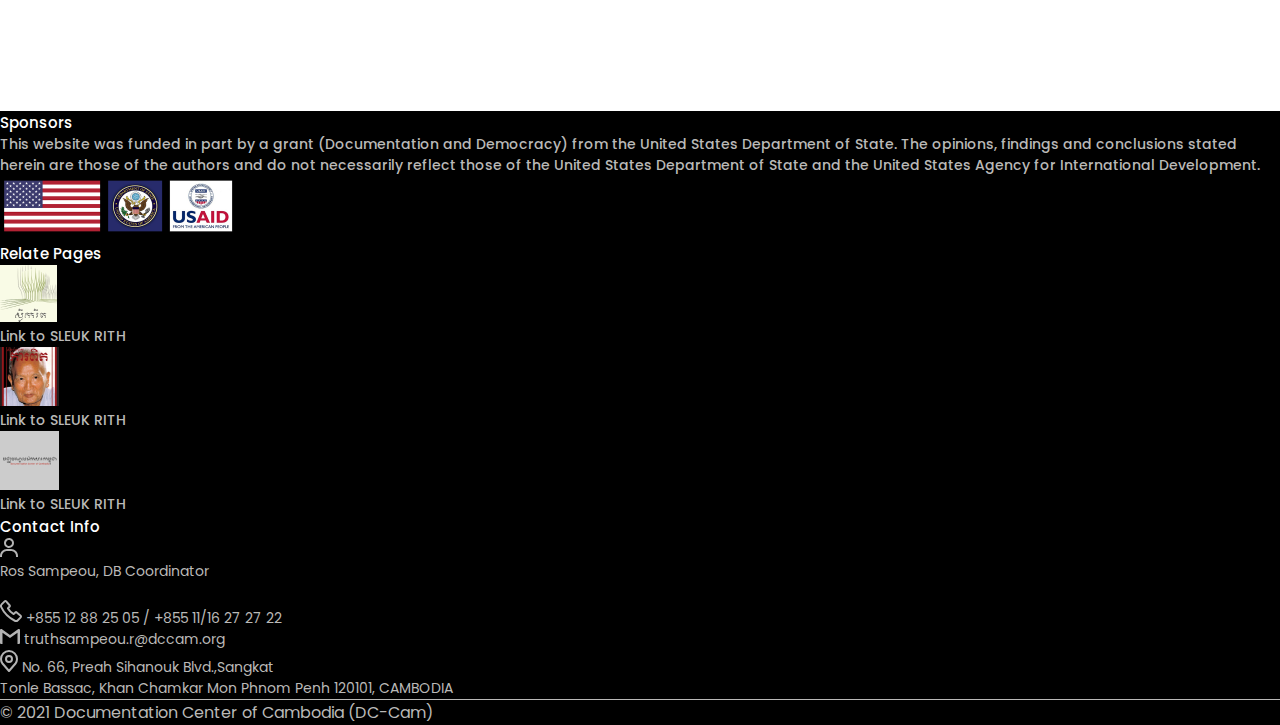
==== commit f79ceceb: "footer done" ====
--- a/index1.html
+++ b/index1.html
@@ -12,8 +12,8 @@
 
 <body>
     <section>
-        <div class="container custom_container py-5">
-            <div class="pt-5"><img class="w-100 img_radius " src="./assets/image/sectionimg.png" alt="sectionimg"></div>
+        <div class="container custom_container pt-5 pb-5 pb-sm-0">
+            <div><img class="w-100 img_radius " src="./assets/image/sectionimg.png" alt="sectionimg"></div>
 
             <h2 class="mb-0 pb-3 pt_custom_32 font-main fw-samibold fs-2xl red_line">NATIONAL HISTORICAL COMMISSION
             </h2>
@@ -44,22 +44,22 @@
                 man shouting to all the people living in the town of Pailin…</p>
             <h2 class="mb-0 pb-3 font-main fw-samibold fs-2xl pt_custom_32 red_line">Life
             </h2>
-            <p class="mb-0 mw_1096 mx-auto font-main fs-lg fw-normal color-main">1. A night of sorrow, I sat in a narrow trench.
+            <p class="mb-0 mw_1096 mx-auto font-main fs-lg fw-normal color-main pb_custom_140">1. A night of sorrow, I sat in a narrow trench.
             </p>
         </div>
     </section>
     <footer class="bg_black">
-        <div class="container py-5">
+        <div class="container py-4 py-sm-5">
             <div class="row justify-content-between">
                 <div class="col-xl-5">
                     <h2 class="mb-0 color-primary fs-md font-main fw-medium">Sponsors</h2>
                     <p class="mb-0 pt-3 color-tertiary fs-sm font-main fw-medium">This website was funded in part by a grant (Documentation and Democracy) from the United States Department of State. The opinions, findings and conclusions stated herein are those of the authors and do not necessarily reflect those
                         of the United States Department of State and the United States Agency for International Development.
                     </p>
-                    <div class="pt-5"><img src="./assets/image/footerflag.png" alt="footer"></div>
+                    <div class="pt-3 pt-sm-5"><img src="./assets/image/footerflag.png" alt="footer"></div>
 
                 </div>
-                <div class="col-xl-6 pt-5 pt-lg-0 ">
+                <div class="col-xl-6 pt-4 pt-sm-5 pt-lg-0 ">
                     <div class="row justify-content-between">
                         <div class="col-sm-5">
                             <p class="mb-0 color-primary fs-md font-main fw-medium">Relate Pages
@@ -85,7 +85,7 @@
                                 </li>
                             </ul>
                         </div>
-                        <div class="col-sm-6 pt-4 pt-md-0 ">
+                        <div class="col-sm-6 pt-4 pt-sm-0 ">
                             <p class="mb-0 color-primary fs-md font-main fw-medium  ">Contact Info</p>
                             <ul>
                                 <li>
@@ -101,7 +101,7 @@
                                     </a>
                                 </li>
 
-                                <li class="d-flex align-items-center  pt_custom_18">
+                                <li class="d-flex align-items-center  pt_custom_18 ">
                                     <span class="mb-0 d-flex "><svg width="22" height="23" viewBox="0 0 22 23"
                                             fill="none" xmlns="http://www.w3.org/2000/svg">
                                             <g opacity="0.7">
@@ -113,7 +113,7 @@
                                         </svg>
                                     </span>
                                     <a href="tel:+855
-                                        12 88 25 05" class="mb-0 d-flex align-items-center color-tertiary font-main fs-sm">+855
+                                        12 88 25 05" class="mb-0 d-flex align-items-center color-tertiary font-main fs-sm ms-2">+855
                                         12 88 25 05 /</a>
                                     <a href="tel:+855
                                         11/16 27 27 22" class="mb-0 d-flex align-items-center color-tertiary font-main fs-sm">+855
--- a/assets/css/style1.css
+++ b/assets/css/style1.css
@@ -53,7 +53,7 @@
 .red_line::before {
     content: '';
     position: absolute;
-    width: 87.84px;
+    width: 50.84px;
     height: 4px;
     top: 25px;
     background-color: var(--bg-line)
@@ -63,7 +63,7 @@
 /* footer */
 
 .pt_custom_27 {
-    padding-top: 27px;
+    padding-top: 20px;
 }
 
 ol,
@@ -74,5 +74,37 @@
 .line_footer {
     width: 100%;
     height: 1px;
-    background-color: var(--color-primary);
-}+    background-color: var(--color-tertiary);
+}
+
+footer ul li a {
+    color: var(--color-tertiary);
+    transition: all linear 0.3s;
+}
+
+footer ul li a:hover {
+    -webkit-text-stroke: 0.6px #BAB9B7;
+}
+
+@media (min-width:575.5px) {
+    .pt_custom_27 {
+        padding-top: 27px;
+    }
+    .red_line::before {
+        content: '';
+        position: absolute;
+        width: 87.84px;
+        height: 4px;
+        top: 25px;
+        background-color: var(--bg-line)
+    }
+    .pb_custom_140 {
+        padding-bottom: 140px;
+    }
+}
+
+@media (min-width:767.5px) {}
+
+@media (min-width:991.5px) {}
+
+@media (min-width:1199.5px) {}